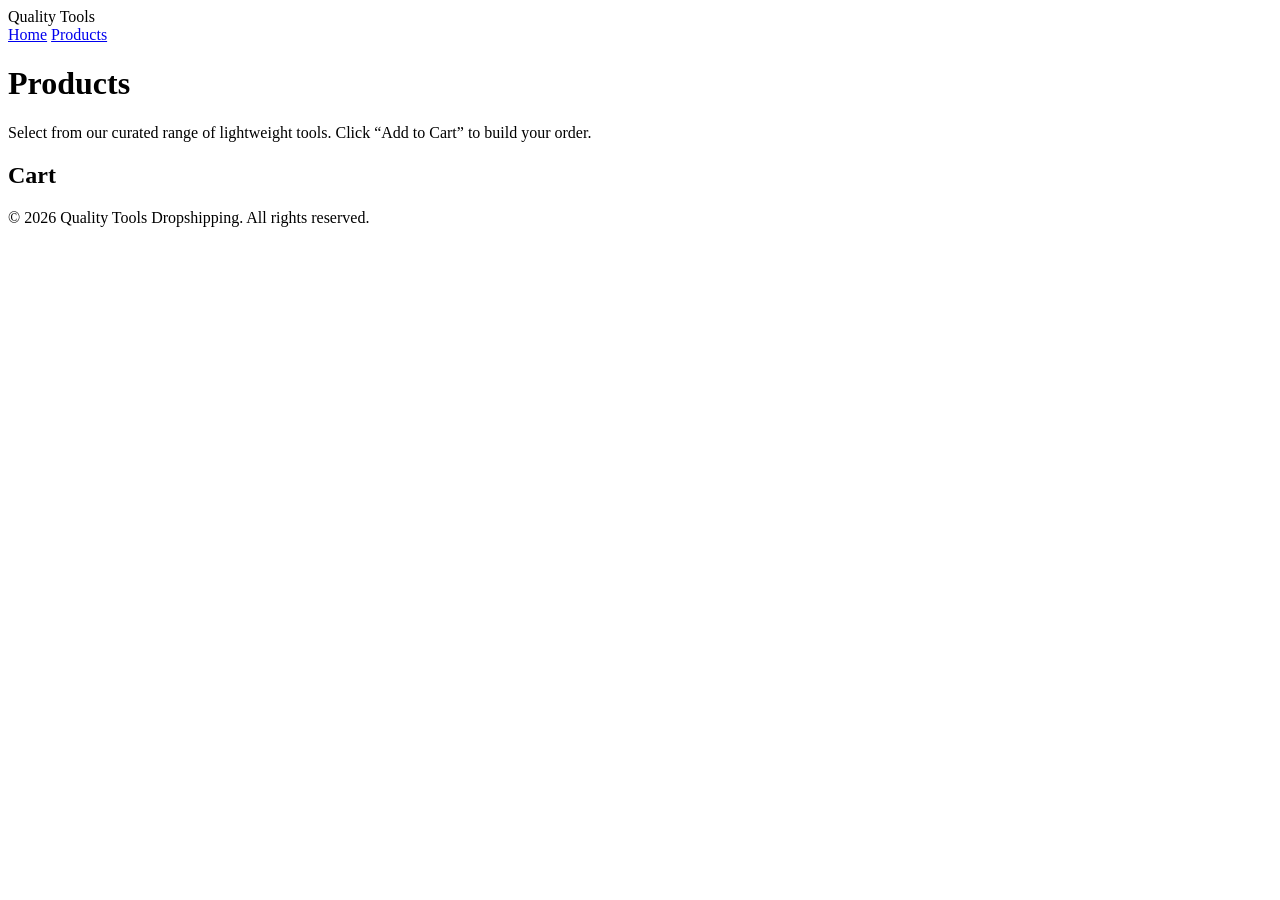
==== products.html @ db29aad6 "Create products.html" ====
<!DOCTYPE html>
<html lang="en">
<head>
  <meta charset="UTF-8">
  <title>Products | Quality Tools</title>
  <link rel="stylesheet" href="style.css">
</head>
<body>
  <nav>
    <div class="logo">Quality Tools</div>
    <div>
      <a href="index.html">Home</a>
      <a href="products.html">Products</a>
    </div>
  </nav>

  <div class="container">
    <h1>Products</h1>
    <p>Select from our curated range of lightweight tools. Click “Add to Cart” to build your order.</p>
    <div id="product-grid" class="card-grid">
      <!-- Product cards will be injected here by script.js -->
    </div>

    <div class="cart-summary">
      <h2>Cart</h2>
      <div id="cart">
        <!-- Cart summary appears here -->
      </div>
    </div>
  </div>

  <footer>
    <p>&copy; 2026 Quality Tools Dropshipping. All rights reserved.</p>
  </footer>

  <script src="script.js"></script>
</body>
</html>
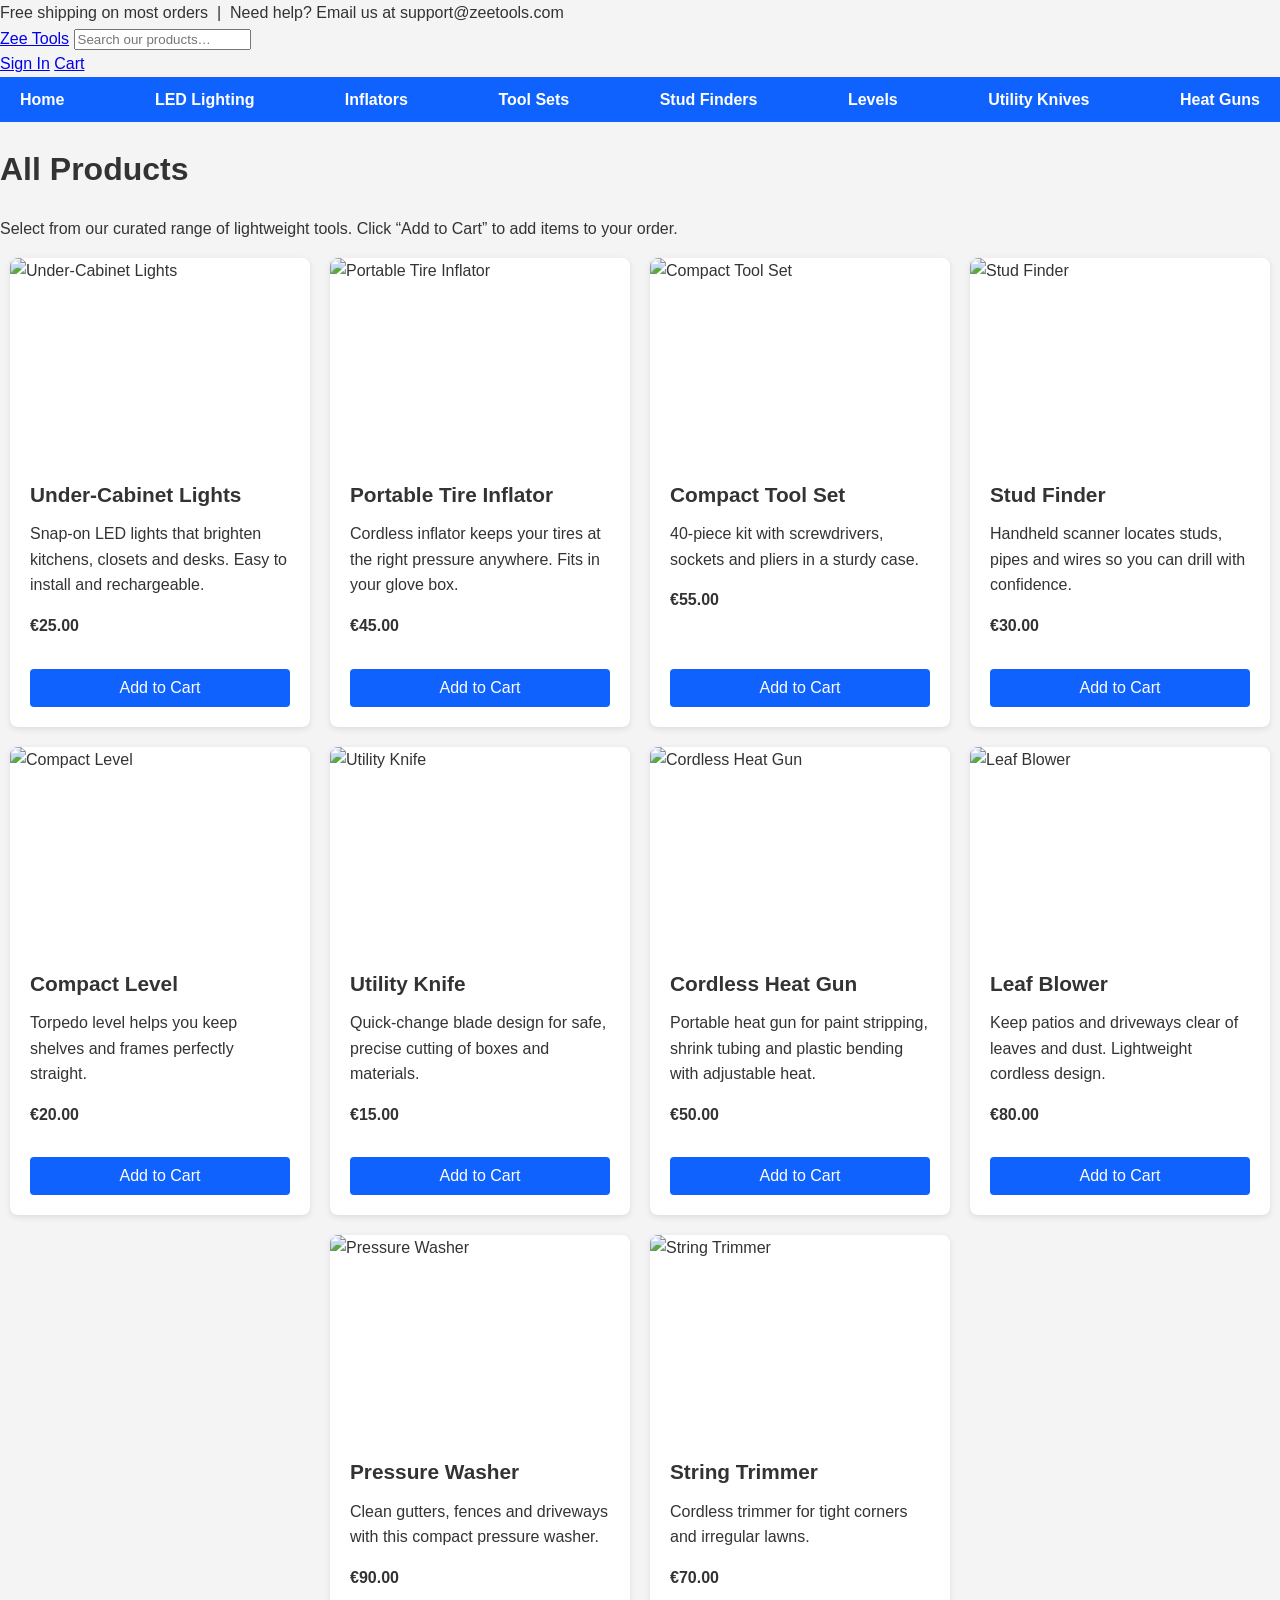
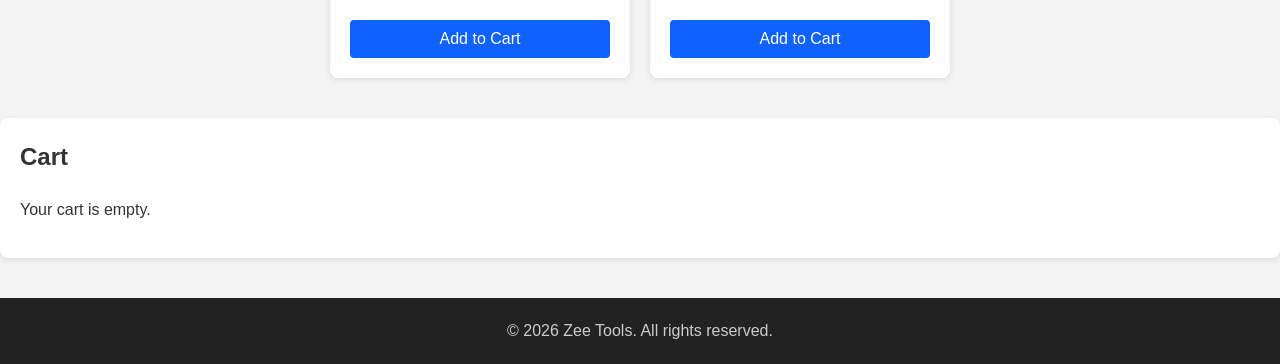
==== commit d00ac554: "Update products.html" ====
--- a/products.html
+++ b/products.html
@@ -1,38 +1,45 @@
 <!DOCTYPE html>
 <html lang="en">
-<head>
-  <meta charset="UTF-8">
-  <title>Products | Quality Tools</title>
-  <link rel="stylesheet" href="style.css">
-</head>
-<body>
-  <nav>
-    <div class="logo">Quality Tools</div>
-    <div>
+  <head>
+    <meta charset="UTF-8" />
+    <meta name="viewport" content="width=device-width, initial-scale=1.0" />
+    <title>Products | Zee Tools</title>
+    <link rel="stylesheet" href="style.css" />
+  </head>
+  <body>
+    <div class="top-bar">
+      Free shipping on most orders &nbsp;|&nbsp; Need help? Email us at support@zeetools.com
+    </div>
+    <header class="header">
+      <a href="index.html" class="logo">Zee Tools</a>
+      <input type="text" class="search-bar" placeholder="Search our products…" />
+      <div class="actions">
+        <a href="#">Sign In</a>
+        <a href="products.html">Cart</a>
+      </div>
+    </header>
+    <nav class="nav">
       <a href="index.html">Home</a>
-      <a href="products.html">Products</a>
-    </div>
-  </nav>
-
-  <div class="container">
-    <h1>Products</h1>
-    <p>Select from our curated range of lightweight tools. Click “Add to Cart” to build your order.</p>
-    <div id="product-grid" class="card-grid">
-      <!-- Product cards will be injected here by script.js -->
-    </div>
-
-    <div class="cart-summary">
-      <h2>Cart</h2>
-      <div id="cart">
-        <!-- Cart summary appears here -->
+      <a href="#lights">LED Lighting</a>
+      <a href="#inflators">Inflators</a>
+      <a href="#toolsets">Tool Sets</a>
+      <a href="#studfinders">Stud Finders</a>
+      <a href="#levels">Levels</a>
+      <a href="#knives">Utility Knives</a>
+      <a href="#heatguns">Heat Guns</a>
+    </nav>
+    <div class="product-container">
+      <h1>All Products</h1>
+      <p>Select from our curated range of lightweight tools. Click “Add to Cart” to add items to your order.</p>
+      <div id="product-grid" class="card-grid"></div>
+      <div class="cart-summary">
+        <h2>Cart</h2>
+        <div id="cart"></div>
       </div>
     </div>
-  </div>
-
-  <footer>
-    <p>&copy; 2026 Quality Tools Dropshipping. All rights reserved.</p>
-  </footer>
-
-  <script src="script.js"></script>
-</body>
+    <footer>
+      &copy; 2026 Zee Tools. All rights reserved.
+    </footer>
+    <script src="script.js"></script>
+  </body>
 </html>
--- a/style.css
+++ b/style.css
@@ -0,0 +1,163 @@
+/* Global styles */
+:root {
+  --primary-color: #0f62fe;
+  --primary-dark: #0844a0;
+  --text-color: #333;
+  --background-color: #f4f4f4;
+  --card-background: #fff;
+  --card-shadow: rgba(0, 0, 0, 0.1);
+}
+
+body {
+  font-family: Arial, sans-serif;
+  background-color: var(--background-color);
+  color: var(--text-color);
+  margin: 0;
+  padding: 0;
+  line-height: 1.6;
+}
+
+/* Navigation */
+nav {
+  background-color: var(--primary-color);
+  color: #fff;
+  display: flex;
+  justify-content: space-between;
+  align-items: center;
+  padding: 10px 20px;
+}
+nav a {
+  color: #fff;
+  text-decoration: none;
+  margin-right: 20px;
+  font-weight: bold;
+}
+nav a:last-child {
+  margin-right: 0;
+}
+nav .logo {
+  font-size: 1.5rem;
+  font-weight: bold;
+}
+
+/* Hero section */
+.hero {
+  background-color: var(--primary-color);
+  color: #fff;
+  padding: 60px 20px;
+  text-align: center;
+}
+.hero h1 {
+  font-size: 2.5rem;
+  margin-bottom: 10px;
+}
+.hero p {
+  font-size: 1.2rem;
+  margin-top: 0;
+}
+
+/* Container */
+.container {
+  max-width: 1200px;
+  margin: 0 auto;
+  padding: 20px;
+}
+
+/* Card grid */
+.card-grid {
+  display: flex;
+  flex-wrap: wrap;
+  gap: 20px;
+  justify-content: center;
+}
+.card {
+  background-color: var(--card-background);
+  border-radius: 8px;
+  box-shadow: 0 2px 6px var(--card-shadow);
+  overflow: hidden;
+  width: 300px;
+  display: flex;
+  flex-direction: column;
+}
+.card img {
+  width: 100%;
+  height: 200px;
+  object-fit: cover;
+}
+.card-content {
+  padding: 20px;
+  flex-grow: 1;
+}
+.card-content h3 {
+  margin: 0 0 10px 0;
+  font-size: 1.3rem;
+}
+.card-content p {
+  margin: 0 0 15px 0;
+  flex-grow: 1;
+}
+.card-content .price {
+  font-weight: bold;
+  margin-bottom: 10px;
+}
+.button {
+  background-color: var(--primary-color);
+  color: #fff;
+  border: none;
+  padding: 10px 15px;
+  margin: 0 20px 20px 20px;
+  border-radius: 4px;
+  cursor: pointer;
+  font-size: 1rem;
+}
+.button:hover {
+  background-color: var(--primary-dark);
+}
+
+/* Cart summary */
+.cart-summary {
+  margin-top: 40px;
+  background-color: var(--card-background);
+  padding: 20px;
+  border-radius: 8px;
+  box-shadow: 0 2px 6px var(--card-shadow);
+}
+.cart-summary h2 {
+  margin-top: 0;
+}
+.cart-summary table {
+  width: 100%;
+  border-collapse: collapse;
+}
+.cart-summary th,
+.cart-summary td {
+  padding: 8px;
+  border-bottom: 1px solid #ddd;
+  text-align: left;
+}
+.cart-summary tfoot td {
+  font-weight: bold;
+}
+
+/* Footer */
+footer {
+  background-color: #222;
+  color: #ccc;
+  text-align: center;
+  padding: 20px;
+  margin-top: 40px;
+}
+
+/* Responsive design */
+@media (max-width: 768px) {
+  .card {
+    width: 100%;
+  }
+  nav {
+    flex-direction: column;
+    align-items: flex-start;
+  }
+  nav a {
+    margin: 5px 0;
+  }
+}
